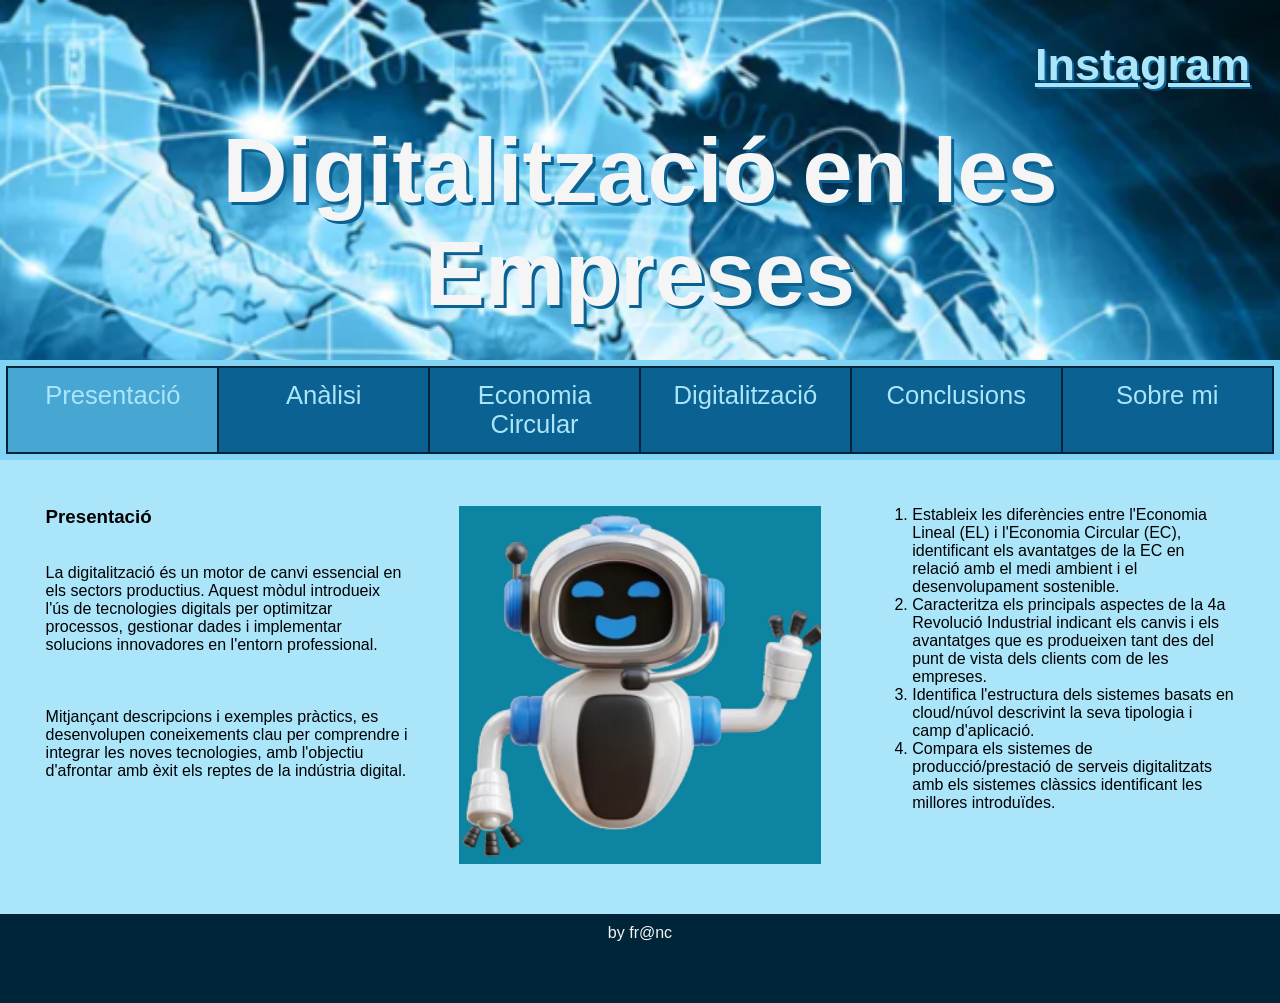
==== index.html @ 2557949d "Add files via upload" ====
<!DOCTYPE html>
<html lang="ca">

<head>
	<title>Empresa</title>
	<meta charset="utf-8">
	<meta name="viewport" content="width=device-width, initial-scale=1">
	<link href="css/estils.css" type="text/css" rel="stylesheet">
</head>

<body>

	<header>
		<h4><a href="https://www.instagram.com/ins_eugeni/" target="_blank">Instagram</a></h4>
		<h2>Digitalització en les Empreses</h2>
	</header>

	<section>

		<nav>
			<ul>
				<li class="active" ><a href="index.html">Presentació</a></li>
				<li><a href="analisi.html">Anàlisi</a></li>
				<li><a href="economia-circular.html">Economia Circular</a></li>
				<li><a href="digitalitzacio.html">Digitalització</a></li>
				<li><a href="conclusions.html">Conclusions</a></li>
				<li><a href="sobremi.html">Sobre mi</a></li>
			</ul>
		</nav>

		<article>

			<!--INICI CONTINGUT PÀGINA-->
			<div class="fila">
				<div class="columna">
					<h3>Presentació</h3><br><br>
					<p>La digitalització és un motor de canvi essencial en els sectors productius. Aquest mòdul
						introdueix l'ús de tecnologies digitals per optimitzar processos, gestionar dades i implementar
						solucions innovadores en l'entorn professional.</p><br><br><br>

					<p> Mitjançant descripcions i exemples pràctics, es desenvolupen coneixements clau per comprendre i
						integrar les noves tecnologies, amb l'objectiu d'afrontar amb èxit els reptes de la indústria
						digital.</p>
				</div>
				<div class="columna">
					<img src="img/robotica.png" alt="robotica">
				</div>
				<div class="columna">
					<ol>
						<li>Estableix les diferències entre l'Economia Lineal (EL) i l'Economia Circular (EC),
							identificant els avantatges de la EC en relació amb el medi ambient i el desenvolupament
							sostenible.</li>
						<li>Caracteritza els principals aspectes de la 4a Revolució Industrial indicant els canvis i els
							avantatges que es produeixen tant des del punt de vista dels clients com de les empreses.
						</li>
						<li>Identifica l'estructura dels sistemes basats en cloud/núvol descrivint la seva tipologia i
							camp d'aplicació.</li>
						<li>Compara els sistemes de producció/prestació de serveis digitalitzats amb els sistemes
							clàssics identificant les millores introduïdes.</li>
					</ol>
				</div>
			</div>
			<!--FINAL CONTINGUT PÀGINA-->

		</article>

	</section>

	<footer>
		<p>by fr@nc</p>
	</footer>

</body>

</html>
---- css/estils.css ----
/* https://coolors.co/image-picker
CSS HEX 
--lapis-lazuli: #0B6191ff;
--picton-blue: #47A7D2ff;
--non-photo-blue: #AAE5FAff;
--pale-azure: #82D4F5ff;
--prussian-blue: #012538ff;*/
* {
  box-sizing: border-box;
  margin: 0;
}
body {
  font-family: Arial, Helvetica, sans-serif;
}

/* Style the header */
header {
  background-color: #012538;
  background-image: url(background.jpg);
  background-size: cover;
  padding: 30px;
  text-align: center;
  color: whitesmoke;
  height: 40vh;
}
header h2 {
  margin-top: 10vh;
  font-size: 10vh;
  text-shadow: 3px 3px #0B6191;
}
header h4 {
  margin-top: 1vh;
  font-size: 5vh;
  text-shadow: 2px 2px #0B6191;
  float: right;
}
header h4 a {
  color: #AAE5FA;
}

/* Navigation */
nav {
  background: #82D4F5;
  padding: 0.5vw;
}
nav ul {
  list-style-type: none;
  margin: 0;
  padding: 0;
  width: 100%;
  background-color: #0B6191;
  border: 1px solid #012538;
  display: flex;
  justify-content: center;
}
nav ul li {
  text-align: center;
  border: 1px solid #012538;
  width: 20%;
}
nav ul li a {
  display: block;
  color: #AAE5FA;
  padding: 1vw 2vh;
  text-decoration: none;
  font-size: min(2vw, 9vw);
}
nav ul li.active {
  background-color: #47A7D2;
  color: white;
}
nav ul li:hover:not(.active) {
  background-color: #012538;
  color: white;
}

/* Article section */
article {
  padding: 20px;
  background-color: #AAE5FA;
  display: table;
  width: 100%;
}
article h2 {
  margin: 3vh;
}
article img {
  width: 100%;
}

.fila {
  width: 100%;
  display: flex;
  flex-wrap: wrap;
}
.columna {
  flex:1;
  padding: 2vw;
}

/* Footer */
footer {
  background-color:  #012538ff;
  padding: 10px;
  text-align: center;
  color: whitesmoke;
  height: 7vw;
}

fieldset {
  margin-top: 10px;
  box-shadow: 3px 5px 4px 5px #012538;
}

/* Responsive design */
@media (max-width: 600px) {
  header {
    padding: 0.2vw;
    text-align: center;
    height: 20vh;
  }

  header h2 {
    margin-top: 2vh;
    font-size: 7vh;
    text-shadow: 2px 2px #012538;
  }

  header h4 {
    margin-top: 0.5vh;
    font-size: 4vh;
    text-shadow: 1px 1px #012538;
  }
  .columna {
  width: 100%;
  
  }
}
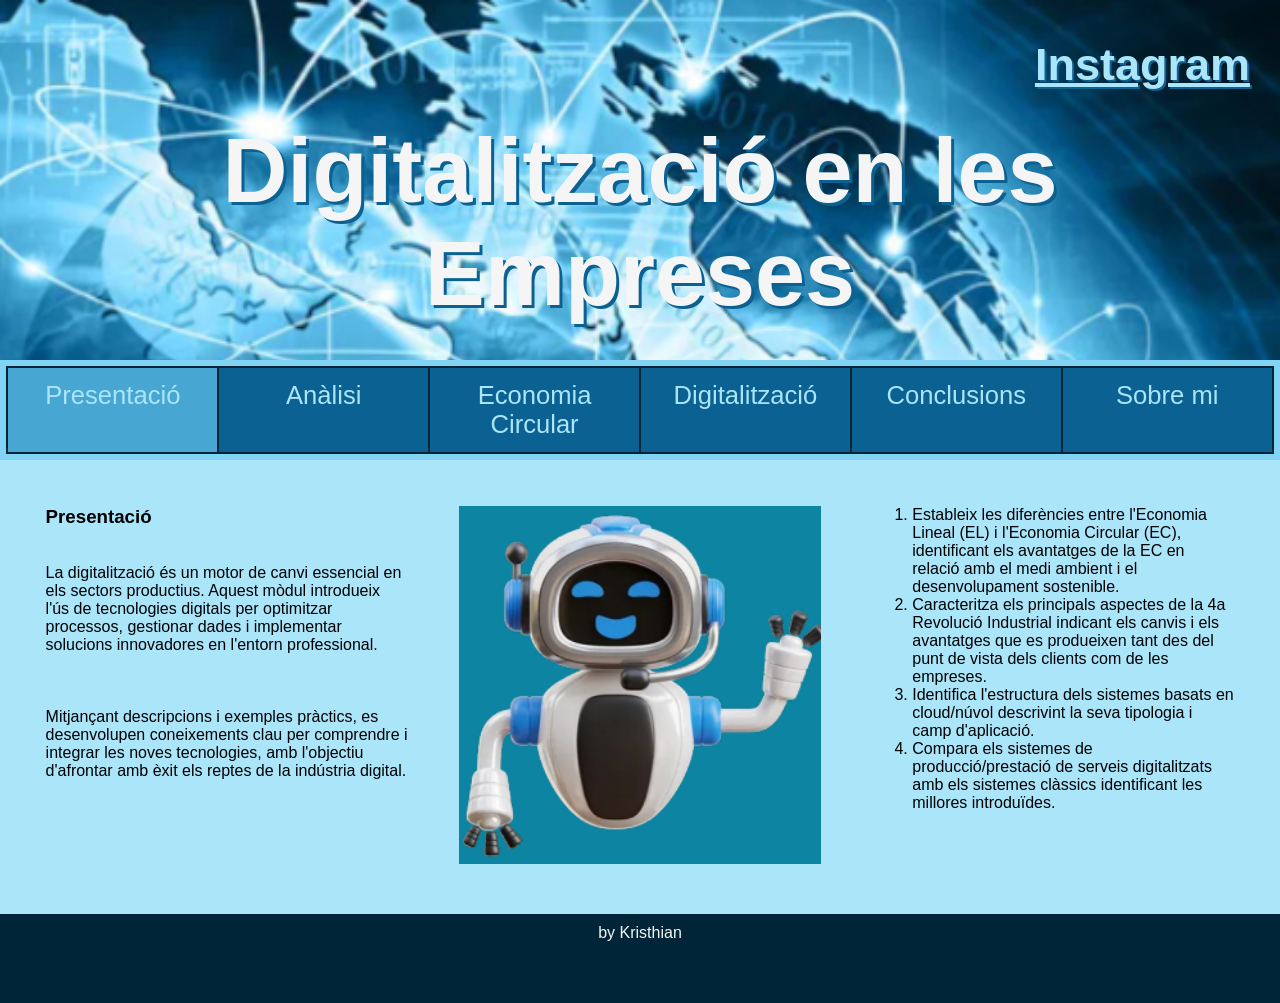
==== commit b931e8af: "f" ====
--- a/index.html
+++ b/index.html
@@ -67,7 +67,7 @@
 	</section>
 
 	<footer>
-		<p>by fr@nc</p>
+		<p>by Kristhian</p>
 	</footer>
 
 </body>
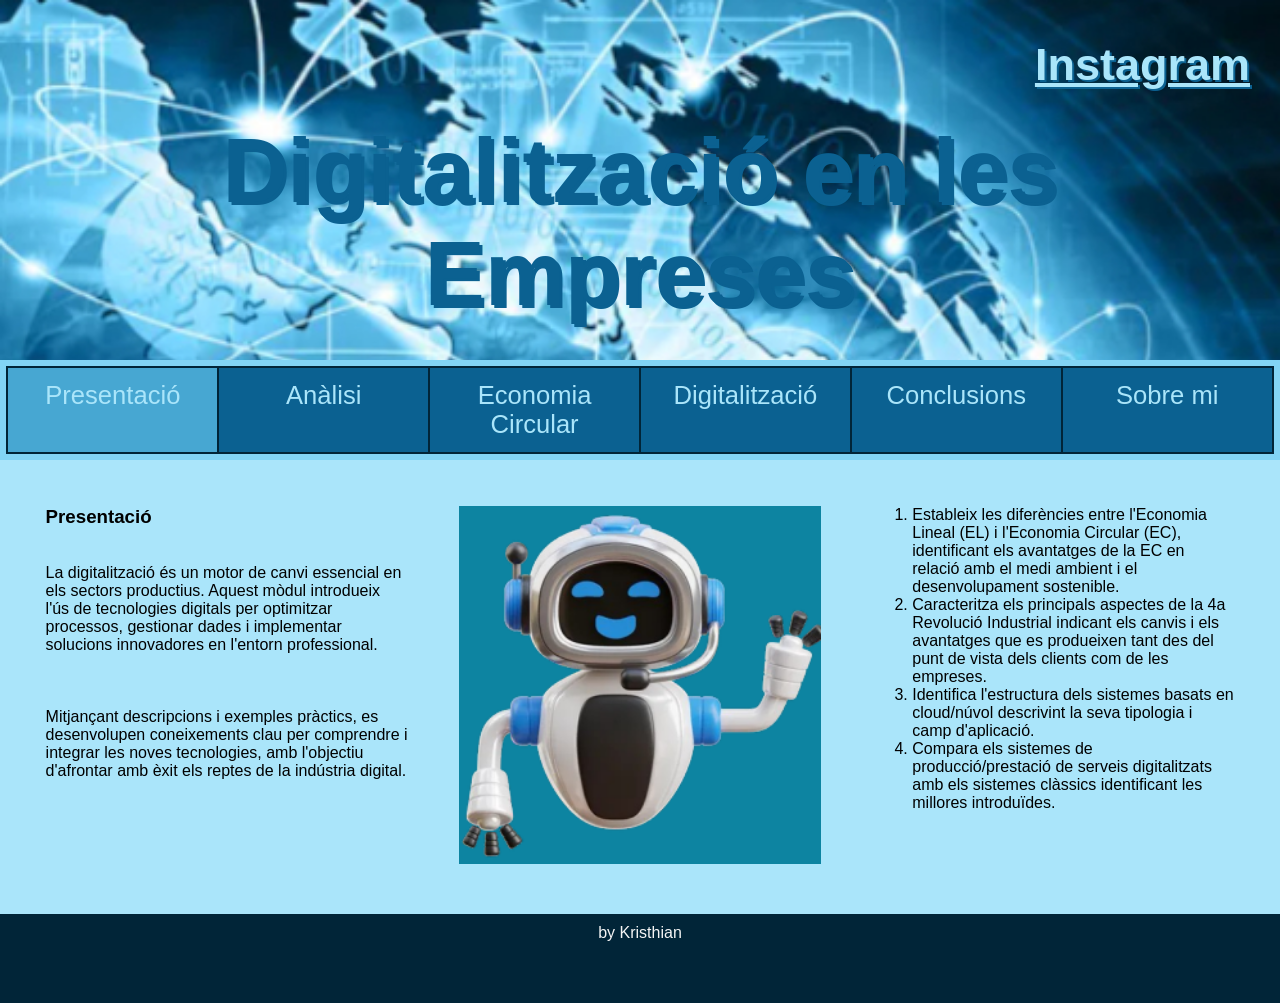
==== commit 3910cf6c: "Solo falta ordenar todo en columnas" ====
--- a/index.html
+++ b/index.html
@@ -20,7 +20,7 @@
 		<nav>
 			<ul>
 				<li class="active" ><a href="index.html">Presentació</a></li>
-				<li><a href="analisi.html">Anàlisi</a></li>
+				<li><a href="analisis.html">Anàlisi</a></li>
 				<li><a href="economia-circular.html">Economia Circular</a></li>
 				<li><a href="digitalitzacio.html">Digitalització</a></li>
 				<li><a href="conclusions.html">Conclusions</a></li>
--- a/css/estils.css
+++ b/css/estils.css
@@ -20,7 +20,7 @@
   background-size: cover;
   padding: 30px;
   text-align: center;
-  color: whitesmoke;
+  color: #0B6191;
   height: 40vh;
 }
 header h2 {
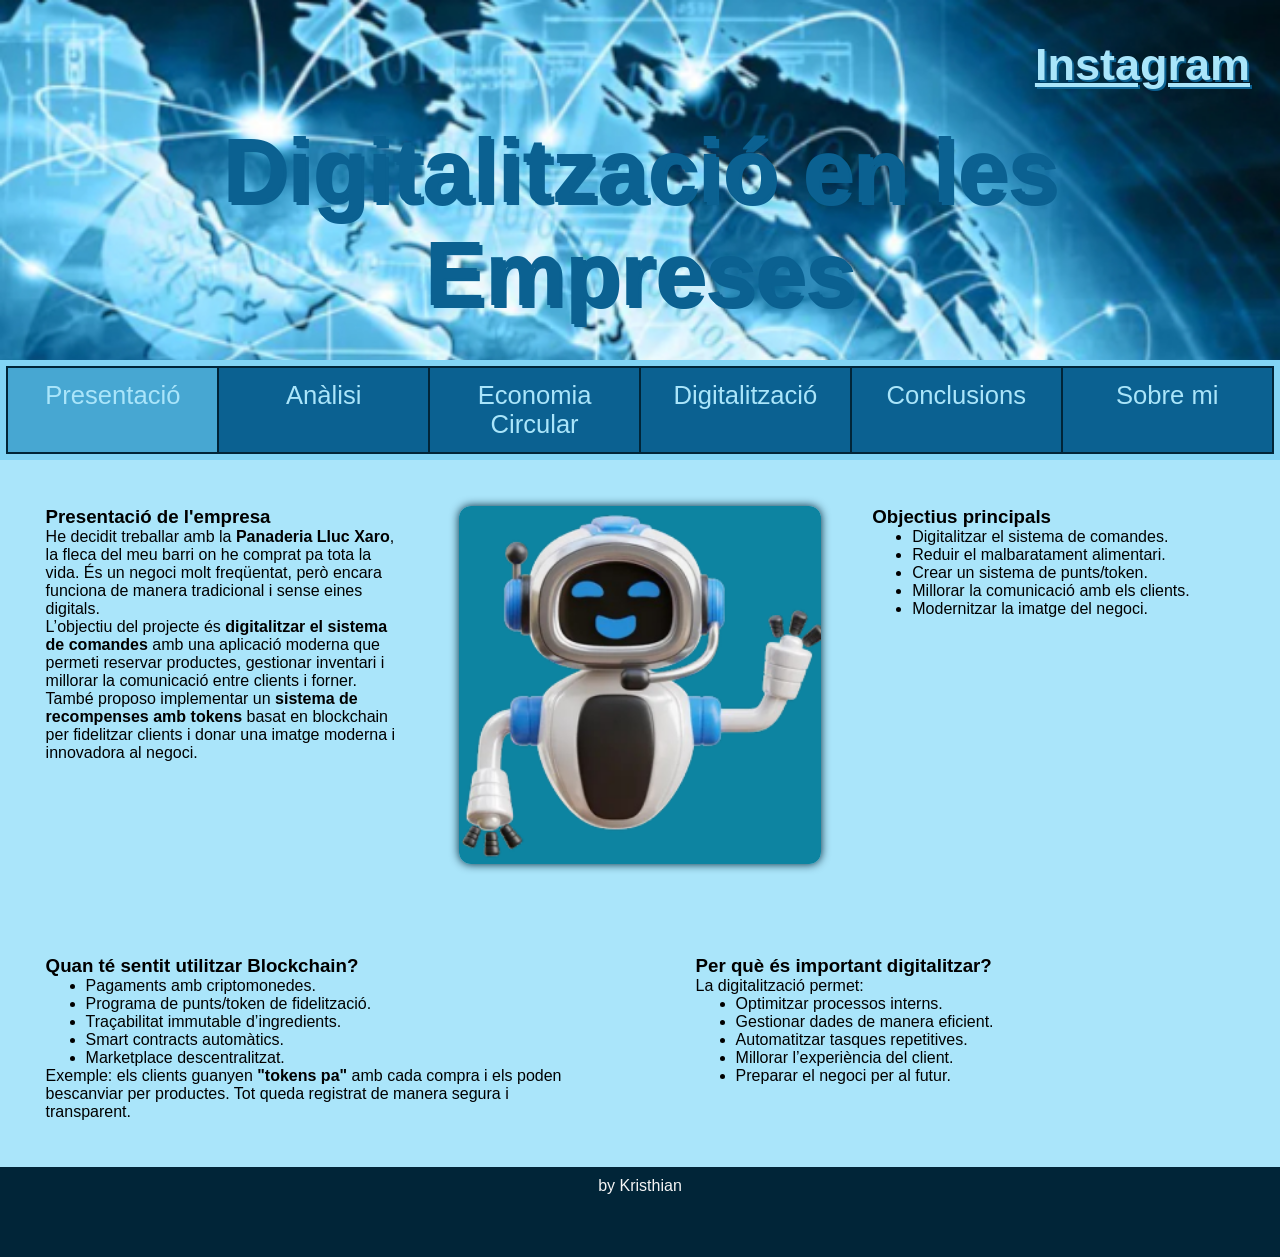
==== commit 6010a37c: "index prueba" ====
--- a/index.html
+++ b/index.html
@@ -2,73 +2,117 @@
 <html lang="ca">
 
 <head>
-	<title>Empresa</title>
-	<meta charset="utf-8">
-	<meta name="viewport" content="width=device-width, initial-scale=1">
-	<link href="css/estils.css" type="text/css" rel="stylesheet">
+    <title>Presentació</title>
+    <meta charset="utf-8">
+    <meta name="viewport" content="width=device-width, initial-scale=1">
+    <link href="css/estils.css" type="text/css" rel="stylesheet">
 </head>
 
 <body>
 
-	<header>
-		<h4><a href="https://www.instagram.com/ins_eugeni/" target="_blank">Instagram</a></h4>
-		<h2>Digitalització en les Empreses</h2>
-	</header>
+    <header>
+        <h4><a href="https://www.instagram.com/ins_eugeni/" target="_blank">Instagram</a></h4>
+        <h2>Digitalització en les Empreses</h2>
+    </header>
 
-	<section>
+    <section>
 
-		<nav>
-			<ul>
-				<li class="active" ><a href="index.html">Presentació</a></li>
-				<li><a href="analisis.html">Anàlisi</a></li>
-				<li><a href="economia-circular.html">Economia Circular</a></li>
-				<li><a href="digitalitzacio.html">Digitalització</a></li>
-				<li><a href="conclusions.html">Conclusions</a></li>
-				<li><a href="sobremi.html">Sobre mi</a></li>
-			</ul>
-		</nav>
+        <nav>
+            <ul>
+                <li class="active"><a href="index.html">Presentació</a></li>
+                <li><a href="analisis.html">Anàlisi</a></li>
+                <li><a href="economia-circular.html">Economia Circular</a></li>
+                <li><a href="digitalitzacio.html">Digitalització</a></li>
+                <li><a href="conclusions.html">Conclusions</a></li>
+                <li><a href="sobremi.html">Sobre mi</a></li>
+            </ul>
+        </nav>
 
-		<article>
+        <article>
 
-			<!--INICI CONTINGUT PÀGINA-->
-			<div class="fila">
-				<div class="columna">
-					<h3>Presentació</h3><br><br>
-					<p>La digitalització és un motor de canvi essencial en els sectors productius. Aquest mòdul
-						introdueix l'ús de tecnologies digitals per optimitzar processos, gestionar dades i implementar
-						solucions innovadores en l'entorn professional.</p><br><br><br>
+            <!-- PRIMERA FILA -->
+            <div class="fila">
 
-					<p> Mitjançant descripcions i exemples pràctics, es desenvolupen coneixements clau per comprendre i
-						integrar les noves tecnologies, amb l'objectiu d'afrontar amb èxit els reptes de la indústria
-						digital.</p>
-				</div>
-				<div class="columna">
-					<img src="img/robotica.png" alt="robotica">
-				</div>
-				<div class="columna">
-					<ol>
-						<li>Estableix les diferències entre l'Economia Lineal (EL) i l'Economia Circular (EC),
-							identificant els avantatges de la EC en relació amb el medi ambient i el desenvolupament
-							sostenible.</li>
-						<li>Caracteritza els principals aspectes de la 4a Revolució Industrial indicant els canvis i els
-							avantatges que es produeixen tant des del punt de vista dels clients com de les empreses.
-						</li>
-						<li>Identifica l'estructura dels sistemes basats en cloud/núvol descrivint la seva tipologia i
-							camp d'aplicació.</li>
-						<li>Compara els sistemes de producció/prestació de serveis digitalitzats amb els sistemes
-							clàssics identificant les millores introduïdes.</li>
-					</ol>
-				</div>
-			</div>
-			<!--FINAL CONTINGUT PÀGINA-->
+                <div class="columna">
+                    <h3>Presentació de l'empresa</h3>
+                    <p>
+                        He decidit treballar amb la <strong>Panaderia Lluc Xaro</strong>, la fleca del meu barri on he comprat pa tota la vida.
+                        És un negoci molt freqüentat, però encara funciona de manera tradicional i sense eines digitals.
+                    </p>
 
-		</article>
+                    <p>
+                        L’objectiu del projecte és <strong>digitalitzar el sistema de comandes</strong> amb una aplicació moderna que permeti
+                        reservar productes, gestionar inventari i millorar la comunicació entre clients i forner.
+                    </p>
 
-	</section>
+                    <p>
+                        També proposo implementar un <strong>sistema de recompenses amb tokens</strong> basat en blockchain per fidelitzar
+                        clients i donar una imatge moderna i innovadora al negoci.
+                    </p>
+                </div>
 
-	<footer>
-		<p>by Kristhian</p>
-	</footer>
+                <div class="columna">
+                    <img src="img/robotica.png" alt="Robot digital" style="border-radius: 12px; box-shadow: 0 0 10px #012538;">
+                </div>
+
+                <div class="columna">
+                    <h3>Objectius principals</h3>
+                    <ul>
+                        <li>Digitalitzar el sistema de comandes.</li>
+                        <li>Reduir el malbaratament alimentari.</li>
+                        <li>Crear un sistema de punts/token.</li>
+                        <li>Millorar la comunicació amb els clients.</li>
+                        <li>Modernitzar la imatge del negoci.</li>
+                    </ul>
+                </div>
+
+            </div>
+
+            <br><br>
+
+            <!-- SEGONA FILA -->
+            <div class="fila">
+
+                <div class="columna">
+                    <h3>Quan té sentit utilitzar Blockchain?</h3>
+                    <ul>
+                        <li>Pagaments amb criptomonedes.</li>
+                        <li>Programa de punts/token de fidelització.</li>
+                        <li>Traçabilitat immutable d’ingredients.</li>
+                        <li>Smart contracts automàtics.</li>
+                        <li>Marketplace descentralitzat.</li>
+                    </ul>
+
+                    <p>
+                        Exemple: els clients guanyen <strong>"tokens pa"</strong> amb cada compra i els poden bescanviar per productes.
+                        Tot queda registrat de manera segura i transparent.
+                    </p>
+                </div>
+
+                <!-- COLUMNA MOGUDA A LA DRETA I MÉS AGRADABLE -->
+                <div class="columna" style="margin-left: 60px;">
+                    <h3>Per què és important digitalitzar?</h3>
+                    <p>
+                        La digitalització permet:
+                    </p>
+                    <ul>
+                        <li>Optimitzar processos interns.</li>
+                        <li>Gestionar dades de manera eficient.</li>
+                        <li>Automatitzar tasques repetitives.</li>
+                        <li>Millorar l’experiència del client.</li>
+                        <li>Preparar el negoci per al futur.</li>
+                    </ul>
+                </div>
+
+            </div>
+
+        </article>
+
+    </section>
+
+    <footer>
+        <p>by Kristhian</p>
+    </footer>
 
 </body>
 
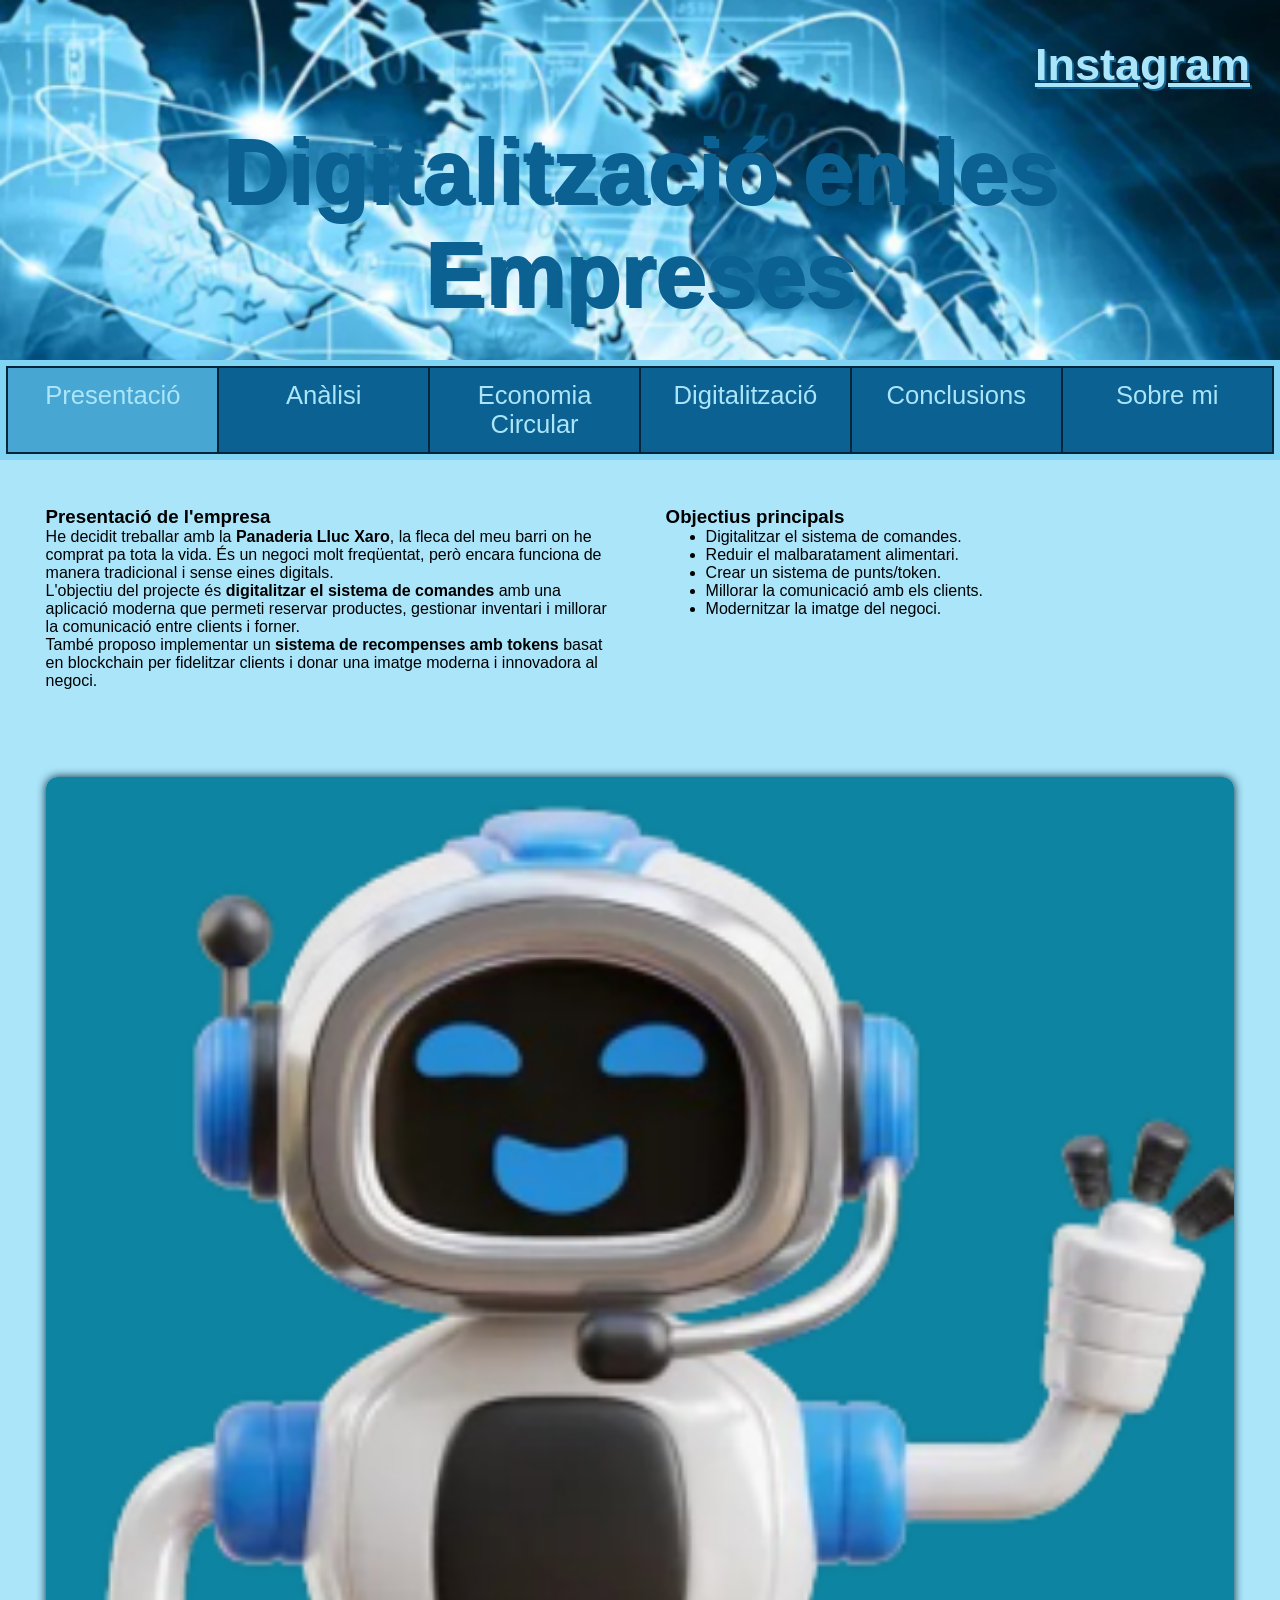
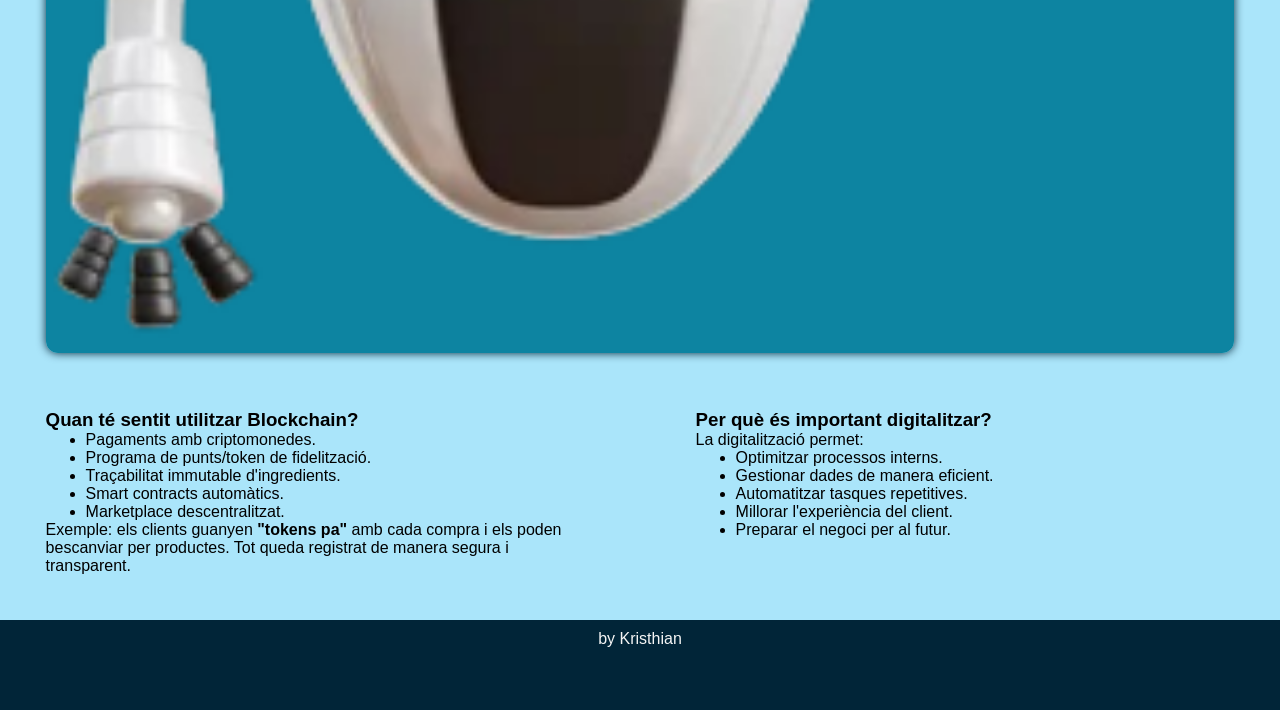
==== commit 522d943d: "final" ====
--- a/index.html
+++ b/index.html
@@ -30,30 +30,30 @@
 
         <article>
 
-            <!-- PRIMERA FILA -->
+
             <div class="fila">
 
                 <div class="columna">
                     <h3>Presentació de l'empresa</h3>
                     <p>
-                        He decidit treballar amb la <strong>Panaderia Lluc Xaro</strong>, la fleca del meu barri on he comprat pa tota la vida.
+                        He decidit treballar amb la <strong>Panaderia Lluc Xaro</strong>, la fleca del meu barri on he
+                        comprat pa tota la vida.
                         És un negoci molt freqüentat, però encara funciona de manera tradicional i sense eines digitals.
                     </p>
 
                     <p>
-                        L’objectiu del projecte és <strong>digitalitzar el sistema de comandes</strong> amb una aplicació moderna que permeti
+                        L'objectiu del projecte és <strong>digitalitzar el sistema de comandes</strong> amb una
+                        aplicació moderna que permeti
                         reservar productes, gestionar inventari i millorar la comunicació entre clients i forner.
                     </p>
 
                     <p>
-                        També proposo implementar un <strong>sistema de recompenses amb tokens</strong> basat en blockchain per fidelitzar
+                        També proposo implementar un <strong>sistema de recompenses amb tokens</strong> basat en
+                        blockchain per fidelitzar
                         clients i donar una imatge moderna i innovadora al negoci.
                     </p>
                 </div>
 
-                <div class="columna">
-                    <img src="img/robotica.png" alt="Robot digital" style="border-radius: 12px; box-shadow: 0 0 10px #012538;">
-                </div>
 
                 <div class="columna">
                     <h3>Objectius principals</h3>
@@ -70,6 +70,10 @@
 
             <br><br>
 
+            <div class="columna">
+                <img src="img/robotica.png" alt="Robot digital"
+                    style="border-radius: 12px; box-shadow: 0 0 10px #012538;">
+            </div>
             <!-- SEGONA FILA -->
             <div class="fila">
 
@@ -78,18 +82,19 @@
                     <ul>
                         <li>Pagaments amb criptomonedes.</li>
                         <li>Programa de punts/token de fidelització.</li>
-                        <li>Traçabilitat immutable d’ingredients.</li>
+                        <li>Traçabilitat immutable d'ingredients.</li>
                         <li>Smart contracts automàtics.</li>
                         <li>Marketplace descentralitzat.</li>
                     </ul>
 
                     <p>
-                        Exemple: els clients guanyen <strong>"tokens pa"</strong> amb cada compra i els poden bescanviar per productes.
+                        Exemple: els clients guanyen <strong>"tokens pa"</strong> amb cada compra i els poden bescanviar
+                        per productes.
                         Tot queda registrat de manera segura i transparent.
                     </p>
                 </div>
 
-                <!-- COLUMNA MOGUDA A LA DRETA I MÉS AGRADABLE -->
+
                 <div class="columna" style="margin-left: 60px;">
                     <h3>Per què és important digitalitzar?</h3>
                     <p>
@@ -99,7 +104,7 @@
                         <li>Optimitzar processos interns.</li>
                         <li>Gestionar dades de manera eficient.</li>
                         <li>Automatitzar tasques repetitives.</li>
-                        <li>Millorar l’experiència del client.</li>
+                        <li>Millorar l'experiència del client.</li>
                         <li>Preparar el negoci per al futur.</li>
                     </ul>
                 </div>
@@ -114,6 +119,4 @@
         <p>by Kristhian</p>
     </footer>
 
-</body>
-
-</html>+</body>
